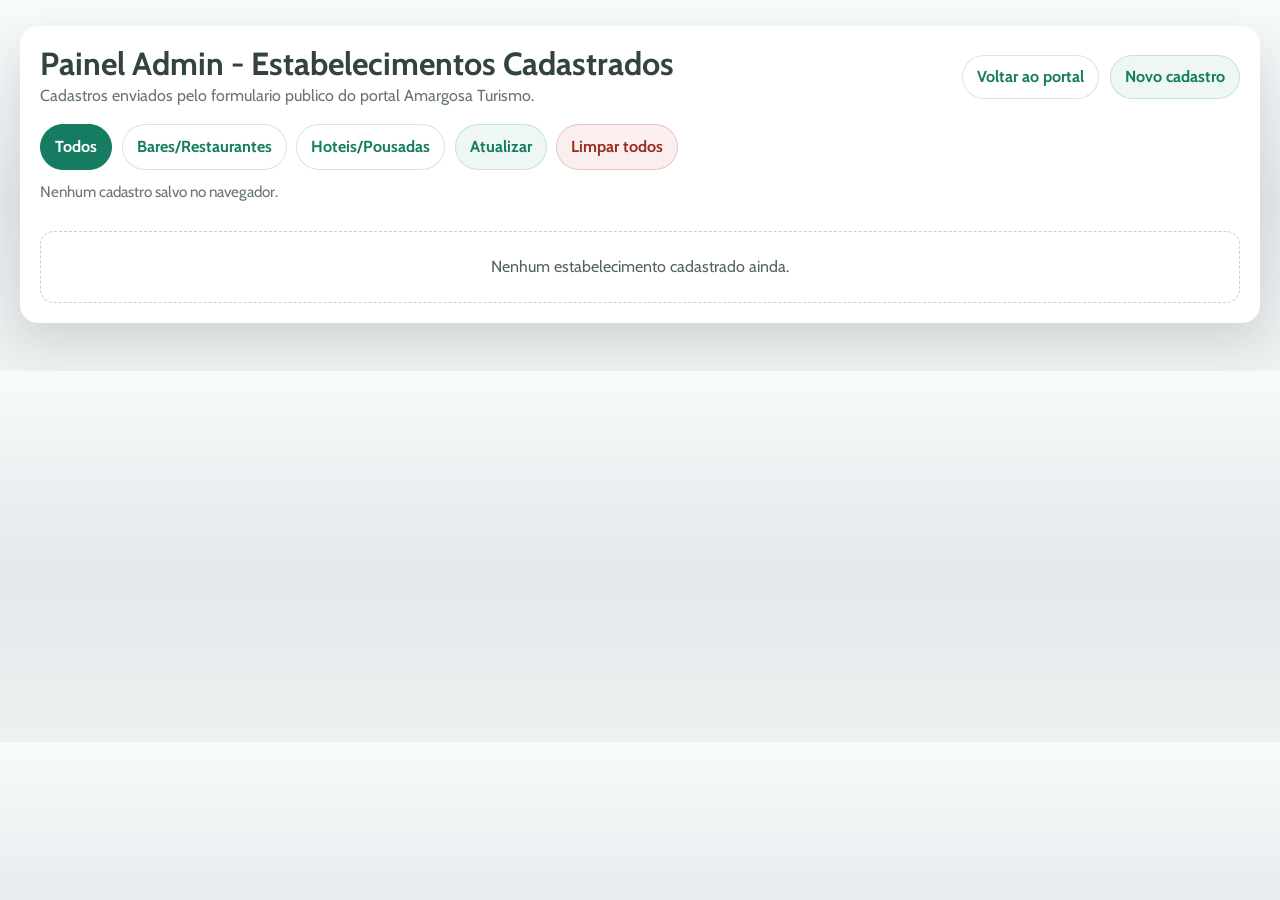
==== adminformulario/index.html @ f3ae4c38 "Integrate cadastro pages into tourism portal" ====
﻿<!DOCTYPE html>
<html lang="pt-BR">
<head>
  <meta charset="UTF-8">
  <meta name="viewport" content="width=device-width, initial-scale=1.0">
  <title>Painel Admin de Cadastros | Amargosa Turismo</title>
  <link rel="preconnect" href="https://fonts.googleapis.com">
  <link rel="preconnect" href="https://fonts.gstatic.com" crossorigin>
  <link href="https://fonts.googleapis.com/css2?family=Cabin:wght@400;500;600;700&display=swap" rel="stylesheet">
  <link rel="stylesheet" href="./admin.css">
</head>
<body>
  <main class="admin-page">
    <section class="panel">
      <header class="admin-header">
        <div>
          <h1>Painel Admin - Estabelecimentos Cadastrados</h1>
          <p class="admin-intro">Cadastros enviados pelo formulario publico do portal Amargosa Turismo.</p>
        </div>
        <div class="admin-header__actions">
          <a class="admin-link admin-link--ghost" href="../">Voltar ao portal</a>
          <a class="admin-link" href="../formulario/">Novo cadastro</a>
        </div>
      </header>

      <div class="toolbar" role="toolbar" aria-label="Filtros e acoes">
        <button class="filter-btn is-active" type="button" data-filter="todos">Todos</button>
        <button class="filter-btn" type="button" data-filter="gastronomia">Bares/Restaurantes</button>
        <button class="filter-btn" type="button" data-filter="hotel">Hoteis/Pousadas</button>
        <button class="neutral-btn" type="button" id="refreshBtn">Atualizar</button>
        <button class="danger-btn" type="button" id="clearBtn">Limpar todos</button>
      </div>

      <p class="status-text" id="statusText"></p>

      <div class="cards-grid" id="cardsGrid"></div>

      <div class="empty-state" id="emptyState" hidden>
        Nenhum estabelecimento cadastrado ainda.
      </div>
    </section>
  </main>

  <script src="./admin.js" defer></script>
</body>
</html>
---- adminformulario/admin.css ----
﻿:root {
  --primary-color: #157c62;
  --secondary-color: #339a80;
  --text-color: #33443f;
  --body-muted: #55635f;
  --muted-text: #67766f;
  --light-bg: #e4e7ec;
  --white: #ffffff;
  --shadow: 0 18px 40px rgba(26, 37, 46, 0.12);
  --transition: all 0.28s ease;
}

* {
  box-sizing: border-box;
  margin: 0;
  padding: 0;
}

body {
  font-family: "Cabin", sans-serif;
  line-height: 1.6;
  color: var(--text-color);
  background: linear-gradient(180deg, #f7fbf9 0%, var(--light-bg) 55%, #edf2f0 100%);
}

img {
  display: block;
  max-width: 100%;
}

.sr-only {
  position: absolute;
  width: 1px;
  height: 1px;
  padding: 0;
  margin: -1px;
  overflow: hidden;
  clip: rect(0, 0, 0, 0);
  white-space: nowrap;
  border: 0;
}

.admin-page {
  width: min(1240px, calc(100% - 40px));
  margin: 26px auto 48px;
}

.panel,
.attraction-card {
  background: var(--white);
  border-radius: 18px;
  box-shadow: var(--shadow);
}

.panel {
  padding: 20px;
}

.admin-header {
  display: flex;
  align-items: center;
  justify-content: space-between;
  gap: 1rem;
  margin-bottom: 16px;
}

.admin-header__actions {
  display: flex;
  flex-wrap: wrap;
  gap: 0.7rem;
}

.admin-header h1 {
  font-size: clamp(1.3rem, 2.6vw, 2rem);
  line-height: 1.15;
}

.admin-intro {
  color: var(--muted-text);
}

.admin-link {
  display: inline-flex;
  align-items: center;
  justify-content: center;
  min-height: 44px;
  padding: 0 14px;
  border-radius: 999px;
  background: rgba(51, 154, 128, 0.08);
  border: 1px solid rgba(51, 154, 128, 0.22);
  color: var(--primary-color);
  text-decoration: none;
  font-weight: 700;
  transition: var(--transition);
}

.admin-link:hover,
.admin-link:focus-visible {
  transform: translateY(-2px);
}

.admin-link--ghost {
  background: var(--white);
}

.toolbar {
  display: flex;
  flex-wrap: wrap;
  gap: 0.6rem;
  margin-bottom: 10px;
}

.filter-btn,
.neutral-btn,
.danger-btn {
  border: 1px solid rgba(21, 124, 98, 0.18);
  border-radius: 999px;
  background: var(--white);
  color: var(--primary-color);
  padding: 9px 14px;
  font: inherit;
  font-weight: 700;
  cursor: pointer;
  transition: var(--transition);
}

.filter-btn.is-active {
  background: var(--primary-color);
  color: var(--white);
  border-color: var(--primary-color);
}

.neutral-btn {
  background: rgba(51, 154, 128, 0.08);
}

.danger-btn {
  border-color: rgba(190, 58, 45, 0.24);
  color: #9c2f23;
  background: rgba(190, 58, 45, 0.08);
}

.filter-btn:hover,
.neutral-btn:hover,
.danger-btn:hover,
.filter-btn:focus-visible,
.neutral-btn:focus-visible,
.danger-btn:focus-visible {
  transform: translateY(-2px);
}

.status-text {
  margin-bottom: 14px;
  color: var(--muted-text);
  font-size: 0.95rem;
}

.cards-grid {
  display: grid;
  grid-template-columns: repeat(3, minmax(0, 1fr));
  gap: 1.5rem;
}

.attraction-card {
  min-width: 0;
  display: flex;
  flex-direction: column;
  overflow: hidden;
  transition: var(--transition);
}

.attraction-card:hover {
  transform: translateY(-6px);
}

.attraction-card img {
  width: 100%;
  height: 200px;
  object-fit: cover;
  transition: var(--transition);
}

.attraction-card:hover img {
  transform: scale(1.04);
}

.card-content {
  display: flex;
  flex: 1;
  flex-direction: column;
  padding: 1.2rem;
}

.card-content h3 {
  margin: 0 0 0.35rem;
  color: var(--primary-color);
  font-size: 1.18rem;
  line-height: 1.18;
}

.card-content p {
  color: var(--body-muted);
}

.card-meta {
  display: grid;
  gap: 0.35rem;
  margin-top: 0.85rem;
  color: var(--muted-text);
  font-size: 0.9rem;
}

.card-meta span {
  display: block;
}

.card-actions {
  display: flex;
  flex-direction: column;
  gap: 0.65rem;
  margin-top: auto;
  padding-top: 0.9rem;
}

.card-actions-inline {
  display: flex;
  flex-wrap: wrap;
  gap: 0.65rem;
}

.card-link,
.card-button {
  display: inline-flex;
  align-items: center;
  justify-content: center;
  min-height: 42px;
  padding: 0 16px;
  border-radius: 999px;
  text-decoration: none;
  font-weight: 700;
  font-size: 0.92rem;
  transition: var(--transition);
  cursor: pointer;
}

.card-link {
  background: var(--primary-color);
  color: var(--white);
  border: 1px solid var(--primary-color);
}

.card-link--instagram {
  background: rgba(201, 100, 43, 0.08);
  color: #b25523;
  border: 1px solid rgba(201, 100, 43, 0.22);
}

.card-link--whatsapp {
  background: rgba(18, 140, 77, 0.08);
  color: #128c4d;
  border: 1px solid rgba(18, 140, 77, 0.22);
}

.card-link--email {
  background: rgba(52, 88, 164, 0.08);
  color: #3458a4;
  border: 1px solid rgba(52, 88, 164, 0.22);
}

.card-link--phone {
  background: rgba(120, 97, 198, 0.08);
  color: #6e56cf;
  border: 1px solid rgba(120, 97, 198, 0.22);
}

.card-button {
  background: rgba(51, 154, 128, 0.08);
  color: var(--primary-color);
  border: 1px solid rgba(51, 154, 128, 0.22);
  width: 100%;
}

.card-actions-inline .card-link {
  flex: 1 1 0;
  min-width: 0;
}

.card-actions-inline .card-link--icon {
  flex: 0 0 42px;
  width: 42px;
  min-width: 42px;
  padding: 0;
}

.card-link__icon {
  width: 20px;
  height: 20px;
  display: block;
  fill: currentColor;
}

.card-link:hover,
.card-button:hover,
.card-link:focus-visible,
.card-button:focus-visible {
  transform: translateY(-2px);
}

.empty-state {
  margin-top: 0.8rem;
  border: 1px dashed rgba(21, 124, 98, 0.3);
  border-radius: 14px;
  background: rgba(255, 255, 255, 0.82);
  color: var(--body-muted);
  text-align: center;
  padding: 22px;
}

.empty-state[hidden] {
  display: none;
}

@media (max-width: 1100px) {
  .cards-grid {
    grid-template-columns: repeat(2, minmax(0, 1fr));
  }
}

@media (max-width: 720px) {
  .admin-page {
    width: min(1240px, calc(100% - 24px));
  }

  .admin-header {
    flex-direction: column;
    align-items: flex-start;
  }

  .admin-header__actions {
    width: 100%;
  }

  .cards-grid {
    grid-template-columns: 1fr;
  }

  .filter-btn,
  .neutral-btn,
  .danger-btn,
  .admin-link,
  .card-link,
  .card-button {
    width: 100%;
  }

  .card-actions-inline .card-link--icon {
    flex: 0 0 40px;
    width: 40px;
    min-width: 40px;
  }
}
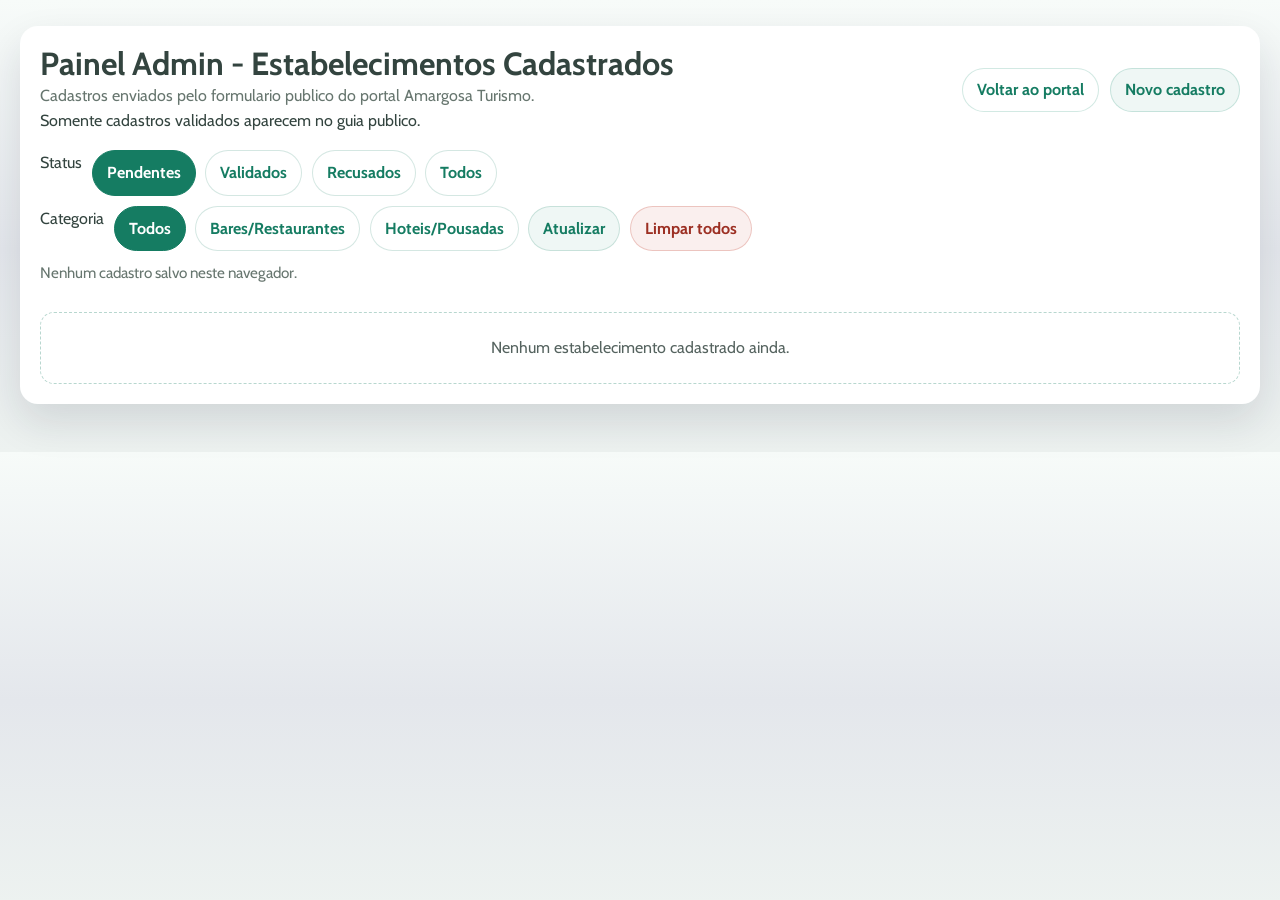
==== commit 07cdcfb6: "Sync from Amargosaturismo@31aae91" ====
--- a/adminformulario/index.html
+++ b/adminformulario/index.html
@@ -16,6 +16,7 @@
         <div>
           <h1>Painel Admin - Estabelecimentos Cadastrados</h1>
           <p class="admin-intro">Cadastros enviados pelo formulario publico do portal Amargosa Turismo.</p>
+          <p class="admin-note">Somente cadastros validados aparecem no guia publico.</p>
         </div>
         <div class="admin-header__actions">
           <a class="admin-link admin-link--ghost" href="../">Voltar ao portal</a>
@@ -23,12 +24,23 @@
         </div>
       </header>
 
-      <div class="toolbar" role="toolbar" aria-label="Filtros e acoes">
-        <button class="filter-btn is-active" type="button" data-filter="todos">Todos</button>
-        <button class="filter-btn" type="button" data-filter="gastronomia">Bares/Restaurantes</button>
-        <button class="filter-btn" type="button" data-filter="hotel">Hoteis/Pousadas</button>
-        <button class="neutral-btn" type="button" id="refreshBtn">Atualizar</button>
-        <button class="danger-btn" type="button" id="clearBtn">Limpar todos</button>
+      <div class="toolbar-stack">
+        <div class="toolbar" role="toolbar" aria-label="Filtro por status">
+          <span class="toolbar-label">Status</span>
+          <button class="filter-btn is-active" type="button" data-status-filter="pending">Pendentes</button>
+          <button class="filter-btn" type="button" data-status-filter="approved">Validados</button>
+          <button class="filter-btn" type="button" data-status-filter="rejected">Recusados</button>
+          <button class="filter-btn" type="button" data-status-filter="todos">Todos</button>
+        </div>
+
+        <div class="toolbar" role="toolbar" aria-label="Filtros por categoria e acoes">
+          <span class="toolbar-label">Categoria</span>
+          <button class="filter-btn is-active" type="button" data-filter="todos">Todos</button>
+          <button class="filter-btn" type="button" data-filter="gastronomia">Bares/Restaurantes</button>
+          <button class="filter-btn" type="button" data-filter="hotel">Hoteis/Pousadas</button>
+          <button class="neutral-btn" type="button" id="refreshBtn">Atualizar</button>
+          <button class="danger-btn" type="button" id="clearBtn">Limpar todos</button>
+        </div>
       </div>
 
       <p class="status-text" id="statusText"></p>
@@ -41,6 +53,92 @@
     </section>
   </main>
 
+  <dialog class="edit-dialog" id="editDialog">
+    <form class="edit-form" id="editForm">
+      <div class="edit-form__header">
+        <div>
+          <h2>Editar cadastro</h2>
+          <p class="edit-hint" id="editHint">Salvar a edicao nao publica o card. A publicacao acontece ao validar.</p>
+        </div>
+        <button class="dialog-close" type="button" id="cancelEditBtn" aria-label="Fechar edicao">Fechar</button>
+      </div>
+
+      <input type="hidden" id="editRecordId" name="recordId">
+      <input type="hidden" id="editCategory" name="category">
+
+      <div class="edit-grid">
+        <div class="field">
+          <label for="editName">Nome</label>
+          <input id="editName" name="name" required>
+        </div>
+
+        <div class="field field--full">
+          <label for="editDescription">Descricao</label>
+          <textarea id="editDescription" name="description" rows="4" required></textarea>
+        </div>
+
+        <div class="field field--full">
+          <label for="editAddressLine">Endereco completo</label>
+          <input id="editAddressLine" name="addressLine" placeholder="Rua, numero | Bairro | Cidade - UF | CEP">
+        </div>
+
+        <div class="field">
+          <label for="editInstagram">Instagram</label>
+          <input id="editInstagram" name="instagram" placeholder="https://instagram.com/...">
+        </div>
+
+        <div class="field">
+          <label for="editWhatsapp">WhatsApp</label>
+          <input id="editWhatsapp" name="whatsapp" placeholder="https://wa.me/...">
+        </div>
+      </div>
+
+      <div class="edit-grid edit-grid--category" id="editGastronomyFields" hidden>
+        <div class="field">
+          <label for="editDaysLine">Dia de funcionamento</label>
+          <input id="editDaysLine" name="daysLine" placeholder="Ex: Todos os dias ou nao funciona segunda-feira">
+        </div>
+
+        <div class="field">
+          <label for="editHoursLine">Horario</label>
+          <input id="editHoursLine" name="hoursLine" placeholder="Ex: 11h as 15h">
+        </div>
+
+        <div class="field">
+          <label for="editSubtitle">Destaque</label>
+          <input id="editSubtitle" name="subtitle" placeholder="Ex: delivery disponivel">
+        </div>
+      </div>
+
+      <div class="edit-grid edit-grid--category" id="editHotelFields" hidden>
+        <div class="field">
+          <label for="editStatusLine">Funcionamento da hospedagem</label>
+          <input id="editStatusLine" name="statusLine" placeholder="Ex: aberto todos os dias">
+        </div>
+
+        <div class="field">
+          <label for="editServiceLine">Servico principal</label>
+          <input id="editServiceLine" name="serviceLine" placeholder="Ex: cafe da manha incluso">
+        </div>
+
+        <div class="field">
+          <label for="editEmail">E-mail</label>
+          <input id="editEmail" name="email" type="email" placeholder="contato@exemplo.com">
+        </div>
+
+        <div class="field">
+          <label for="editPhone">Telefone</label>
+          <input id="editPhone" name="phone" placeholder="(75) 99999-9999">
+        </div>
+      </div>
+
+      <div class="edit-form__footer">
+        <button class="neutral-btn" type="button" id="closeEditBtn">Cancelar</button>
+        <button class="admin-link" type="submit">Salvar edicao</button>
+      </div>
+    </form>
+  </dialog>
+
   <script src="./admin.js" defer></script>
 </body>
 </html>
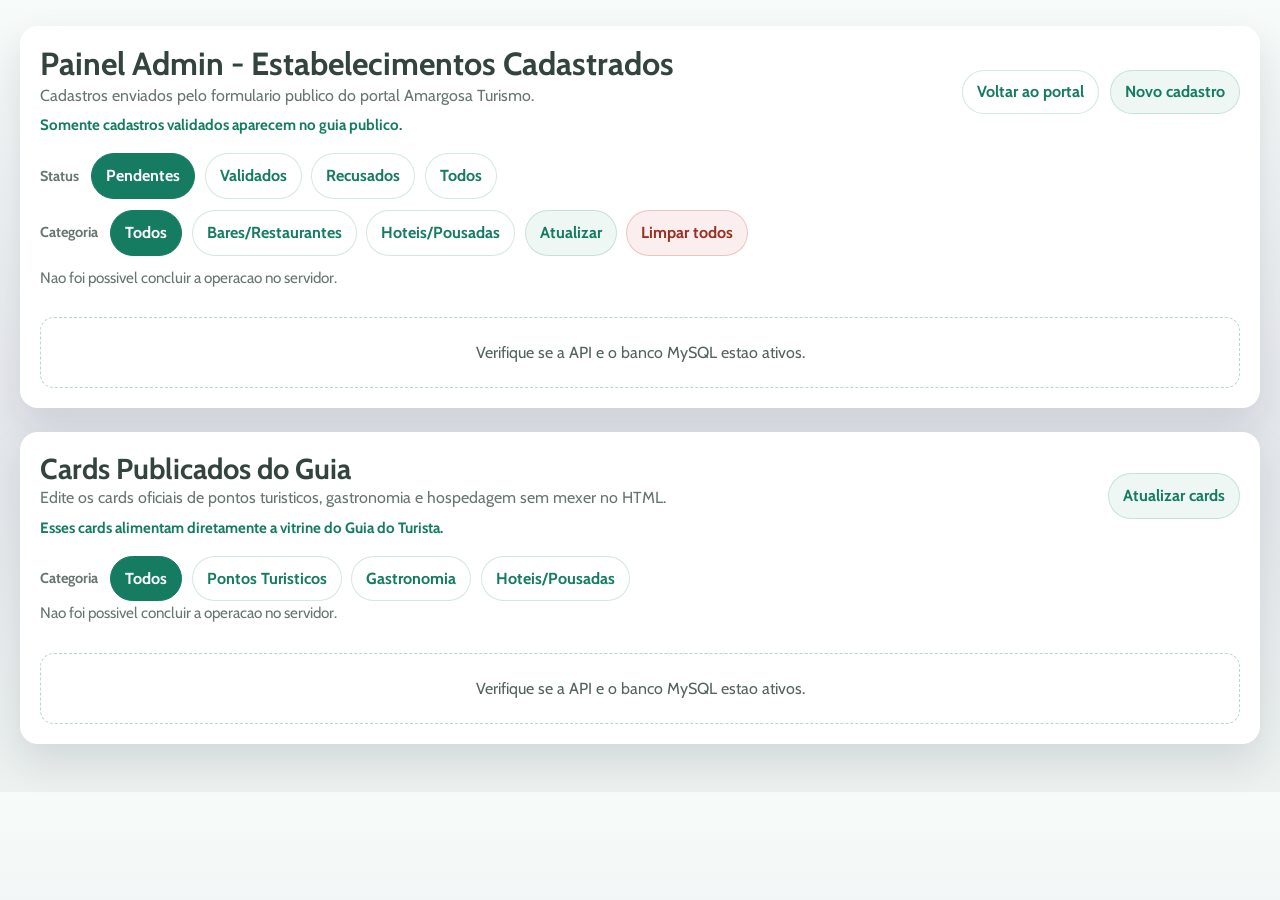
==== commit ca0e810c: "Sync from Amargosaturismo@73cab98" ====
--- a/adminformulario/index.html
+++ b/adminformulario/index.html
@@ -51,6 +51,35 @@
         Nenhum estabelecimento cadastrado ainda.
       </div>
     </section>
+
+    <section class="panel panel--catalog">
+      <header class="admin-header admin-header--catalog">
+        <div>
+          <h2>Cards Publicados do Guia</h2>
+          <p class="admin-intro">Edite os cards oficiais de pontos turisticos, gastronomia e hospedagem sem mexer no HTML.</p>
+          <p class="admin-note">Esses cards alimentam diretamente a vitrine do Guia do Turista.</p>
+        </div>
+        <div class="admin-header__actions">
+          <button class="neutral-btn" type="button" id="catalogRefreshBtn">Atualizar cards</button>
+        </div>
+      </header>
+
+      <div class="toolbar" role="toolbar" aria-label="Filtro de cards publicados">
+        <span class="toolbar-label">Categoria</span>
+        <button class="filter-btn is-active" type="button" data-catalog-filter="todos">Todos</button>
+        <button class="filter-btn" type="button" data-catalog-filter="turistico">Pontos Turisticos</button>
+        <button class="filter-btn" type="button" data-catalog-filter="gastronomia">Gastronomia</button>
+        <button class="filter-btn" type="button" data-catalog-filter="hotel">Hoteis/Pousadas</button>
+      </div>
+
+      <p class="status-text" id="catalogStatusText"></p>
+
+      <div class="cards-grid" id="catalogCardsGrid"></div>
+
+      <div class="empty-state" id="catalogEmptyState" hidden>
+        Nenhum card publicado encontrado.
+      </div>
+    </section>
   </main>
 
   <dialog class="edit-dialog" id="editDialog">
@@ -65,6 +94,7 @@
 
       <input type="hidden" id="editRecordId" name="recordId">
       <input type="hidden" id="editCategory" name="category">
+      <input type="hidden" id="editCurrentPhotoUrl" name="currentPhotoUrl">
 
       <div class="edit-grid">
         <div class="field">
@@ -80,6 +110,15 @@
         <div class="field field--full">
           <label for="editAddressLine">Endereco completo</label>
           <input id="editAddressLine" name="addressLine" placeholder="Rua, numero | Bairro | Cidade - UF | CEP">
+        </div>
+
+        <div class="field field--full">
+          <label for="editPhoto">Imagem do card</label>
+          <input id="editPhoto" name="photo" type="file" accept="image/*">
+          <p class="edit-photo-note">Envie uma nova imagem apenas se quiser substituir a atual.</p>
+          <div class="edit-photo-preview" id="editPhotoPreviewWrap" hidden>
+            <img id="editPhotoPreview" alt="Preview da imagem do estabelecimento">
+          </div>
         </div>
 
         <div class="field">
@@ -139,6 +178,104 @@
     </form>
   </dialog>
 
+  <dialog class="edit-dialog" id="catalogEditDialog">
+    <form class="edit-form" id="catalogEditForm">
+      <div class="edit-form__header">
+        <div>
+          <h2>Editar card publicado</h2>
+          <p class="edit-hint" id="catalogEditHint">Esse card aparece no Guia do Turista assim que a alteracao for salva.</p>
+        </div>
+        <button class="dialog-close" type="button" id="catalogCancelEditBtn" aria-label="Fechar edicao do card">Fechar</button>
+      </div>
+
+      <input type="hidden" id="catalogEditRecordId" name="recordId">
+      <input type="hidden" id="catalogEditCategory" name="category">
+      <input type="hidden" id="catalogEditCurrentPhotoUrl" name="currentPhotoUrl">
+
+      <div class="edit-grid">
+        <div class="field">
+          <label for="catalogEditPointId">Ponto vinculado</label>
+          <input id="catalogEditPointId" name="pointId" readonly>
+        </div>
+
+        <div class="field">
+          <label for="catalogEditDisplayOrder">Ordem de exibicao</label>
+          <input id="catalogEditDisplayOrder" name="displayOrder" type="number" min="1" step="1">
+        </div>
+
+        <div class="field field--checkbox">
+          <label class="checkbox-inline" for="catalogEditIsActive">
+            <input id="catalogEditIsActive" name="isActive" type="checkbox">
+            <span>Card ativo no guia</span>
+          </label>
+        </div>
+
+        <div class="field">
+          <label for="catalogEditName">Nome</label>
+          <input id="catalogEditName" name="name" required>
+        </div>
+
+        <div class="field field--full">
+          <label for="catalogEditSubtitle">Subtitulo</label>
+          <input id="catalogEditSubtitle" name="subtitle" placeholder="Texto de destaque do card">
+        </div>
+
+        <div class="field field--full">
+          <label for="catalogEditDescription">Descricao</label>
+          <textarea id="catalogEditDescription" name="description" rows="4" required></textarea>
+        </div>
+
+        <div class="field field--full">
+          <label for="catalogEditAddressLine">Endereco</label>
+          <input id="catalogEditAddressLine" name="addressLine" placeholder="Rua, numero, bairro ou referencia principal">
+        </div>
+
+        <div class="field field--full" id="catalogScheduleFieldWrap">
+          <label for="catalogEditScheduleLine">Horario / agenda exibida</label>
+          <input id="catalogEditScheduleLine" name="scheduleLine" placeholder="Ex: Todos os dias, das 11h as 15h">
+        </div>
+
+        <div class="field field--full">
+          <label for="catalogEditPhoto">Imagem do card</label>
+          <input id="catalogEditPhoto" name="photo" type="file" accept="image/*">
+          <p class="edit-photo-note">Envie uma nova imagem apenas se quiser substituir a atual.</p>
+          <div class="edit-photo-preview" id="catalogEditPhotoPreviewWrap" hidden>
+            <img id="catalogEditPhotoPreview" alt="Preview da imagem do card publicado">
+          </div>
+        </div>
+      </div>
+
+      <div class="edit-grid" id="catalogSocialFields">
+        <div class="field">
+          <label for="catalogEditInstagram">Instagram</label>
+          <input id="catalogEditInstagram" name="instagram" placeholder="https://instagram.com/...">
+        </div>
+
+        <div class="field">
+          <label for="catalogEditWhatsapp">WhatsApp</label>
+          <input id="catalogEditWhatsapp" name="whatsapp" placeholder="https://wa.me/...">
+        </div>
+      </div>
+
+      <div class="edit-grid" id="catalogHotelContactFields">
+        <div class="field">
+          <label for="catalogEditEmail">E-mail</label>
+          <input id="catalogEditEmail" name="email" type="email" placeholder="contato@exemplo.com">
+        </div>
+
+        <div class="field">
+          <label for="catalogEditPhone">Telefone</label>
+          <input id="catalogEditPhone" name="phone" placeholder="(75) 99999-9999">
+        </div>
+      </div>
+
+      <div class="edit-form__footer">
+        <button class="neutral-btn" type="button" id="catalogCloseEditBtn">Cancelar</button>
+        <button class="admin-link" type="submit">Salvar card</button>
+      </div>
+    </form>
+  </dialog>
+
   <script src="./admin.js" defer></script>
 </body>
 </html>
--- a/adminformulario/admin.css
+++ b/adminformulario/admin.css
@@ -79,6 +79,19 @@
   color: var(--muted-text);
 }
 
+.admin-note {
+  margin-top: 0.3rem;
+  color: var(--primary-color);
+  font-size: 0.94rem;
+  font-weight: 700;
+}
+
+.toolbar-stack {
+  display: grid;
+  gap: 0.7rem;
+  margin-bottom: 10px;
+}
+
 .admin-link {
   display: inline-flex;
   align-items: center;
@@ -107,7 +120,14 @@
   display: flex;
   flex-wrap: wrap;
   gap: 0.6rem;
-  margin-bottom: 10px;
+  align-items: center;
+}
+
+.toolbar-label {
+  color: var(--muted-text);
+  font-size: 0.9rem;
+  font-weight: 700;
+  margin-right: 0.15rem;
 }
 
 .filter-btn,
@@ -191,6 +211,50 @@
   padding: 1.2rem;
 }
 
+.card-topline {
+  display: flex;
+  flex-wrap: wrap;
+  align-items: center;
+  justify-content: space-between;
+  gap: 0.6rem;
+  margin-bottom: 0.7rem;
+}
+
+.status-badge {
+  display: inline-flex;
+  align-items: center;
+  justify-content: center;
+  min-height: 30px;
+  padding: 0 12px;
+  border-radius: 999px;
+  font-size: 0.82rem;
+  font-weight: 700;
+  border: 1px solid transparent;
+}
+
+.status-badge--pending {
+  background: rgba(201, 100, 43, 0.12);
+  border-color: rgba(201, 100, 43, 0.24);
+  color: #b25523;
+}
+
+.status-badge--approved {
+  background: rgba(21, 124, 98, 0.12);
+  border-color: rgba(21, 124, 98, 0.24);
+  color: var(--primary-color);
+}
+
+.status-badge--rejected {
+  background: rgba(190, 58, 45, 0.12);
+  border-color: rgba(190, 58, 45, 0.24);
+  color: #9c2f23;
+}
+
+.card-date {
+  color: var(--muted-text);
+  font-size: 0.82rem;
+}
+
 .card-content h3 {
   margin: 0 0 0.35rem;
   color: var(--primary-color);
@@ -280,6 +344,12 @@
   width: 100%;
 }
 
+.card-button[disabled] {
+  opacity: 0.6;
+  cursor: not-allowed;
+  transform: none;
+}
+
 .card-actions-inline .card-link {
   flex: 1 1 0;
   min-width: 0;
@@ -304,6 +374,54 @@
 .card-link:focus-visible,
 .card-button:focus-visible {
   transform: translateY(-2px);
+}
+
+.card-review-actions {
+  display: grid;
+  grid-template-columns: repeat(3, minmax(0, 1fr));
+  gap: 0.55rem;
+}
+
+.review-btn {
+  border: 1px solid rgba(21, 124, 98, 0.18);
+  border-radius: 999px;
+  background: var(--white);
+  color: var(--primary-color);
+  padding: 9px 12px;
+  font: inherit;
+  font-size: 0.88rem;
+  font-weight: 700;
+  cursor: pointer;
+  transition: var(--transition);
+}
+
+.review-btn--edit {
+  background: rgba(52, 88, 164, 0.08);
+  border-color: rgba(52, 88, 164, 0.22);
+  color: #3458a4;
+}
+
+.review-btn--approve {
+  background: rgba(21, 124, 98, 0.08);
+  border-color: rgba(21, 124, 98, 0.22);
+  color: var(--primary-color);
+}
+
+.review-btn--reject {
+  background: rgba(190, 58, 45, 0.08);
+  border-color: rgba(190, 58, 45, 0.22);
+  color: #9c2f23;
+}
+
+.review-btn:hover,
+.review-btn:focus-visible {
+  transform: translateY(-2px);
+}
+
+.review-btn:disabled {
+  opacity: 0.52;
+  cursor: not-allowed;
+  transform: none;
 }
 
 .empty-state {
@@ -320,6 +438,98 @@
   display: none;
 }
 
+.edit-dialog {
+  width: min(760px, calc(100% - 24px));
+  border: 0;
+  border-radius: 22px;
+  padding: 0;
+  box-shadow: 0 28px 60px rgba(26, 37, 46, 0.24);
+}
+
+.edit-dialog::backdrop {
+  background: rgba(25, 34, 42, 0.46);
+  backdrop-filter: blur(4px);
+}
+
+.edit-form {
+  display: grid;
+  gap: 1rem;
+  padding: 1.3rem;
+}
+
+.edit-form__header {
+  display: flex;
+  align-items: flex-start;
+  justify-content: space-between;
+  gap: 1rem;
+}
+
+.edit-form__header h2 {
+  font-size: 1.35rem;
+  line-height: 1.15;
+}
+
+.edit-hint {
+  color: var(--muted-text);
+  font-size: 0.94rem;
+}
+
+.dialog-close {
+  border: 1px solid rgba(21, 124, 98, 0.18);
+  border-radius: 999px;
+  background: var(--white);
+  color: var(--primary-color);
+  padding: 8px 12px;
+  font: inherit;
+  font-weight: 700;
+  cursor: pointer;
+}
+
+.edit-grid {
+  display: grid;
+  grid-template-columns: repeat(2, minmax(0, 1fr));
+  gap: 0.9rem;
+}
+
+.field {
+  display: grid;
+  gap: 0.38rem;
+}
+
+.field--full {
+  grid-column: 1 / -1;
+}
+
+.field label {
+  color: var(--text-color);
+  font-size: 0.92rem;
+  font-weight: 700;
+}
+
+.field input,
+.field textarea {
+  width: 100%;
+  border: 1px solid rgba(21, 124, 98, 0.18);
+  border-radius: 14px;
+  background: #fbfcfb;
+  color: var(--text-color);
+  font: inherit;
+  padding: 12px 14px;
+  resize: vertical;
+}
+
+.field input:focus,
+.field textarea:focus {
+  outline: 2px solid rgba(51, 154, 128, 0.18);
+  border-color: rgba(51, 154, 128, 0.42);
+}
+
+.edit-form__footer {
+  display: flex;
+  justify-content: flex-end;
+  gap: 0.8rem;
+}
+
 @media (max-width: 1100px) {
   .cards-grid {
     grid-template-columns: repeat(2, minmax(0, 1fr));
@@ -349,8 +559,29 @@
   .danger-btn,
   .admin-link,
   .card-link,
-  .card-button {
+  .card-button,
+  .review-btn {
     width: 100%;
+  }
+
+  .toolbar-label {
+    width: 100%;
+    margin-bottom: -0.1rem;
+  }
+
+  .card-review-actions,
+  .edit-grid,
+  .edit-form__footer {
+    grid-template-columns: 1fr;
+    flex-direction: column;
+  }
+
+  .edit-dialog {
+    width: min(760px, calc(100% - 16px));
+  }
+
+  .edit-form__header {
+    flex-direction: column;
   }
 
   .card-actions-inline .card-link--icon {
@@ -359,3 +590,90 @@
     min-width: 40px;
   }
 }
+.edit-photo-note {
+  margin: 8px 0 0;
+  font-size: 0.9rem;
+  color: #5f6f69;
+}
+
+.edit-photo-preview {
+  margin-top: 14px;
+  max-width: 320px;
+  border-radius: 18px;
+  overflow: hidden;
+  border: 1px solid rgba(36, 56, 52, 0.14);
+  background: #f5f7f2;
+}
+
+.edit-photo-preview img {
+  display: block;
+  width: 100%;
+  height: auto;
+  aspect-ratio: 16 / 10;
+  object-fit: cover;
+}
+.panel--catalog {
+  margin-top: 24px;
+}
+
+.admin-header--catalog h2 {
+  font-size: clamp(1.2rem, 2.4vw, 1.8rem);
+  line-height: 1.15;
+}
+
+.field--checkbox {
+  display: flex;
+  align-items: end;
+}
+
+.checkbox-inline {
+  display: inline-flex;
+  align-items: center;
+  gap: 0.7rem;
+  min-height: 48px;
+  font-weight: 700;
+  color: var(--text-color);
+}
+
+.checkbox-inline input {
+  width: 18px;
+  height: 18px;
+}
+
+.catalog-card-topline {
+  display: flex;
+  align-items: center;
+  justify-content: space-between;
+  gap: 0.8rem;
+  margin-bottom: 0.7rem;
+}
+
+.category-badge {
+  display: inline-flex;
+  align-items: center;
+  justify-content: center;
+  min-height: 30px;
+  padding: 0 12px;
+  border-radius: 999px;
+  font-size: 0.82rem;
+  font-weight: 700;
+  border: 1px solid transparent;
+}
+
+.category-badge--turistico {
+  background: rgba(21, 124, 98, 0.12);
+  border-color: rgba(21, 124, 98, 0.24);
+  color: var(--primary-color);
+}
+
+.category-badge--gastronomia {
+  background: rgba(201, 100, 43, 0.12);
+  border-color: rgba(201, 100, 43, 0.24);
+  color: #b25523;
+}
+
+.category-badge--hotel {
+  background: rgba(53, 104, 201, 0.12);
+  border-color: rgba(53, 104, 201, 0.24);
+  color: #3568c9;
+}
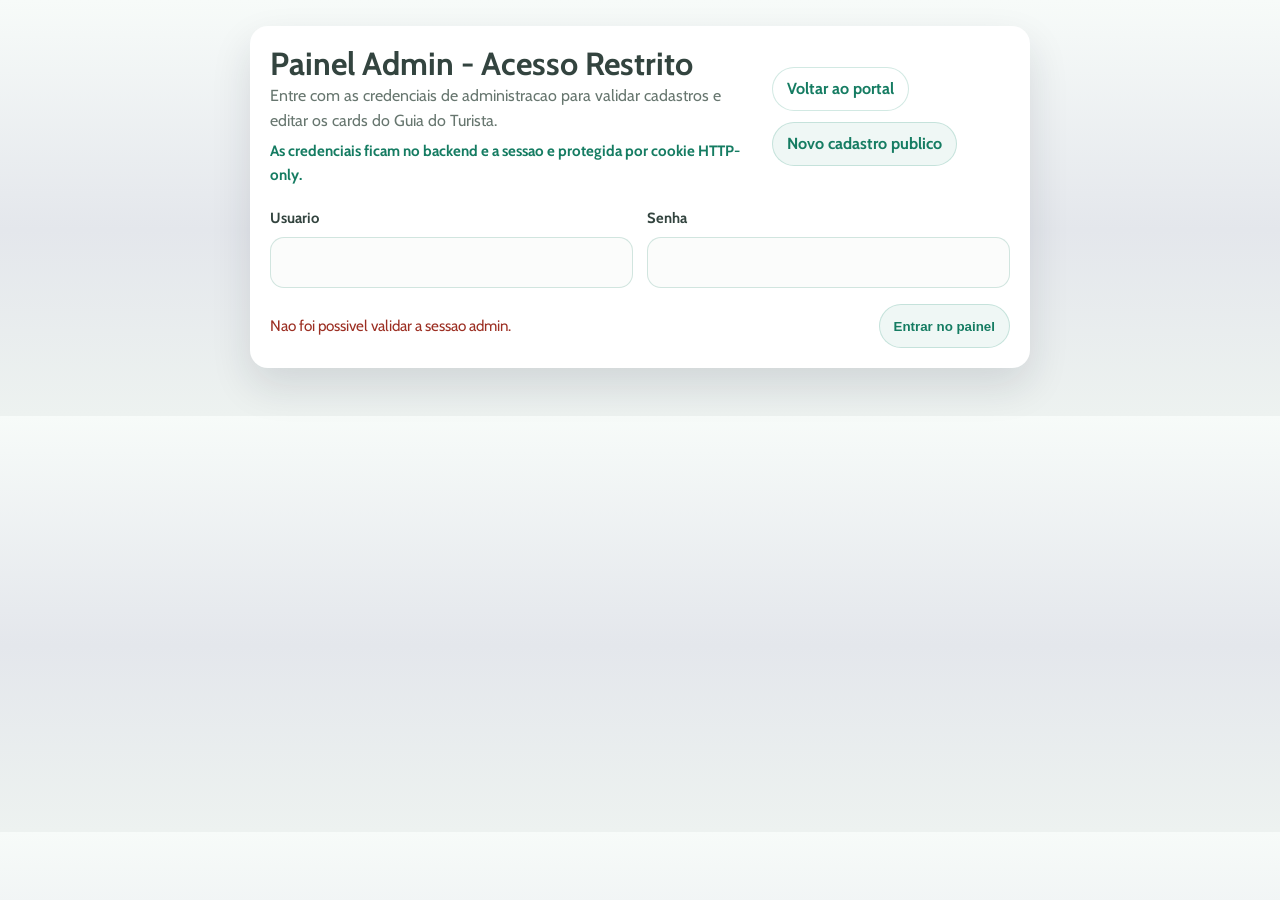
==== commit 974b1133: "Sync from Amargosaturismo@6afd02d" ====
--- a/adminformulario/index.html
+++ b/adminformulario/index.html
@@ -11,75 +11,112 @@
 </head>
 <body>
   <main class="admin-page">
-    <section class="panel">
-      <header class="admin-header">
+    <section class="panel auth-panel" id="authPanel">
+      <header class="admin-header admin-header--auth">
         <div>
-          <h1>Painel Admin - Estabelecimentos Cadastrados</h1>
-          <p class="admin-intro">Cadastros enviados pelo formulario publico do portal Amargosa Turismo.</p>
-          <p class="admin-note">Somente cadastros validados aparecem no guia publico.</p>
+          <h1>Painel Admin - Acesso Restrito</h1>
+          <p class="admin-intro">Entre com as credenciais de administracao para validar cadastros e editar os cards do Guia do Turista.</p>
+          <p class="admin-note">As credenciais ficam no backend e a sessao e protegida por cookie HTTP-only.</p>
         </div>
         <div class="admin-header__actions">
           <a class="admin-link admin-link--ghost" href="../">Voltar ao portal</a>
-          <a class="admin-link" href="../formulario/">Novo cadastro</a>
+          <a class="admin-link" href="../formulario/">Novo cadastro publico</a>
         </div>
       </header>
 
-      <div class="toolbar-stack">
-        <div class="toolbar" role="toolbar" aria-label="Filtro por status">
-          <span class="toolbar-label">Status</span>
-          <button class="filter-btn is-active" type="button" data-status-filter="pending">Pendentes</button>
-          <button class="filter-btn" type="button" data-status-filter="approved">Validados</button>
-          <button class="filter-btn" type="button" data-status-filter="rejected">Recusados</button>
-          <button class="filter-btn" type="button" data-status-filter="todos">Todos</button>
-        </div>
-
-        <div class="toolbar" role="toolbar" aria-label="Filtros por categoria e acoes">
+      <form class="auth-form" id="loginForm">
+        <div class="edit-grid auth-grid">
+          <div class="field">
+            <label for="loginUsername">Usuario</label>
+            <input id="loginUsername" name="username" autocomplete="username" required>
+          </div>
+
+          <div class="field">
+            <label for="loginPassword">Senha</label>
+            <input id="loginPassword" name="password" type="password" autocomplete="current-password" required>
+          </div>
+        </div>
+
+        <div class="edit-form__footer auth-actions">
+          <p class="auth-feedback" id="loginFeedback">Faca login para liberar o painel.</p>
+          <button class="admin-link" type="submit" id="loginSubmitBtn">Entrar no painel</button>
+        </div>
+      </form>
+    </section>
+
+    <div id="adminApp" hidden>
+      <section class="panel">
+        <header class="admin-header">
+          <div>
+            <h1>Painel Admin - Estabelecimentos Cadastrados</h1>
+            <p class="admin-intro">Cadastros enviados pelo formulario publico do portal Amargosa Turismo.</p>
+            <p class="admin-note">Somente cadastros validados aparecem no guia publico.</p>
+          </div>
+          <div class="admin-header__actions">
+            <span class="session-pill" id="sessionPill">Sessao admin ativa</span>
+            <a class="admin-link admin-link--ghost" href="../">Voltar ao portal</a>
+            <a class="admin-link" href="../formulario/">Novo cadastro</a>
+            <button class="danger-btn" type="button" id="logoutBtn">Sair</button>
+          </div>
+        </header>
+
+        <div class="toolbar-stack">
+          <div class="toolbar" role="toolbar" aria-label="Filtro por status">
+            <span class="toolbar-label">Status</span>
+            <button class="filter-btn is-active" type="button" data-status-filter="pending">Pendentes</button>
+            <button class="filter-btn" type="button" data-status-filter="approved">Validados</button>
+            <button class="filter-btn" type="button" data-status-filter="rejected">Recusados</button>
+            <button class="filter-btn" type="button" data-status-filter="todos">Todos</button>
+          </div>
+
+          <div class="toolbar" role="toolbar" aria-label="Filtros por categoria e acoes">
+            <span class="toolbar-label">Categoria</span>
+            <button class="filter-btn is-active" type="button" data-filter="todos">Todos</button>
+            <button class="filter-btn" type="button" data-filter="gastronomia">Bares/Restaurantes</button>
+            <button class="filter-btn" type="button" data-filter="hotel">Hoteis/Pousadas</button>
+            <button class="neutral-btn" type="button" id="refreshBtn">Atualizar</button>
+            <button class="danger-btn" type="button" id="clearBtn">Limpar todos</button>
+          </div>
+        </div>
+
+        <p class="status-text" id="statusText"></p>
+
+        <div class="cards-grid" id="cardsGrid"></div>
+
+        <div class="empty-state" id="emptyState" hidden>
+          Nenhum estabelecimento cadastrado ainda.
+        </div>
+      </section>
+
+      <section class="panel panel--catalog">
+        <header class="admin-header admin-header--catalog">
+          <div>
+            <h2>Cards Publicados do Guia</h2>
+            <p class="admin-intro">Edite os cards oficiais de pontos turisticos, gastronomia e hospedagem sem mexer no HTML.</p>
+            <p class="admin-note">Esses cards alimentam diretamente a vitrine do Guia do Turista.</p>
+          </div>
+          <div class="admin-header__actions">
+            <button class="neutral-btn" type="button" id="catalogRefreshBtn">Atualizar cards</button>
+          </div>
+        </header>
+
+        <div class="toolbar" role="toolbar" aria-label="Filtro de cards publicados">
           <span class="toolbar-label">Categoria</span>
-          <button class="filter-btn is-active" type="button" data-filter="todos">Todos</button>
-          <button class="filter-btn" type="button" data-filter="gastronomia">Bares/Restaurantes</button>
-          <button class="filter-btn" type="button" data-filter="hotel">Hoteis/Pousadas</button>
-          <button class="neutral-btn" type="button" id="refreshBtn">Atualizar</button>
-          <button class="danger-btn" type="button" id="clearBtn">Limpar todos</button>
-        </div>
-      </div>
-
-      <p class="status-text" id="statusText"></p>
-
-      <div class="cards-grid" id="cardsGrid"></div>
-
-      <div class="empty-state" id="emptyState" hidden>
-        Nenhum estabelecimento cadastrado ainda.
-      </div>
-    </section>
-
-    <section class="panel panel--catalog">
-      <header class="admin-header admin-header--catalog">
-        <div>
-          <h2>Cards Publicados do Guia</h2>
-          <p class="admin-intro">Edite os cards oficiais de pontos turisticos, gastronomia e hospedagem sem mexer no HTML.</p>
-          <p class="admin-note">Esses cards alimentam diretamente a vitrine do Guia do Turista.</p>
-        </div>
-        <div class="admin-header__actions">
-          <button class="neutral-btn" type="button" id="catalogRefreshBtn">Atualizar cards</button>
-        </div>
-      </header>
-
-      <div class="toolbar" role="toolbar" aria-label="Filtro de cards publicados">
-        <span class="toolbar-label">Categoria</span>
-        <button class="filter-btn is-active" type="button" data-catalog-filter="todos">Todos</button>
-        <button class="filter-btn" type="button" data-catalog-filter="turistico">Pontos Turisticos</button>
-        <button class="filter-btn" type="button" data-catalog-filter="gastronomia">Gastronomia</button>
-        <button class="filter-btn" type="button" data-catalog-filter="hotel">Hoteis/Pousadas</button>
-      </div>
-
-      <p class="status-text" id="catalogStatusText"></p>
-
-      <div class="cards-grid" id="catalogCardsGrid"></div>
-
-      <div class="empty-state" id="catalogEmptyState" hidden>
-        Nenhum card publicado encontrado.
-      </div>
-    </section>
+          <button class="filter-btn is-active" type="button" data-catalog-filter="todos">Todos</button>
+          <button class="filter-btn" type="button" data-catalog-filter="turistico">Pontos Turisticos</button>
+          <button class="filter-btn" type="button" data-catalog-filter="gastronomia">Gastronomia</button>
+          <button class="filter-btn" type="button" data-catalog-filter="hotel">Hoteis/Pousadas</button>
+        </div>
+
+        <p class="status-text" id="catalogStatusText"></p>
+
+        <div class="cards-grid" id="catalogCardsGrid"></div>
+
+        <div class="empty-state" id="catalogEmptyState" hidden>
+          Nenhum card publicado encontrado.
+        </div>
+      </section>
+    </div>
   </main>
 
   <dialog class="edit-dialog" id="editDialog">
--- a/adminformulario/admin.css
+++ b/adminformulario/admin.css
@@ -56,6 +56,11 @@
   padding: 20px;
 }
 
+.auth-panel {
+  max-width: 780px;
+  margin: 0 auto 24px;
+}
+
 .admin-header {
   display: flex;
   align-items: center;
@@ -64,10 +69,27 @@
   margin-bottom: 16px;
 }
 
+.admin-header--auth {
+  margin-bottom: 20px;
+}
+
 .admin-header__actions {
   display: flex;
   flex-wrap: wrap;
   gap: 0.7rem;
+}
+
+.session-pill {
+  display: inline-flex;
+  align-items: center;
+  min-height: 44px;
+  padding: 0 14px;
+  border-radius: 999px;
+  background: rgba(21, 124, 98, 0.12);
+  border: 1px solid rgba(21, 124, 98, 0.22);
+  color: var(--primary-color);
+  font-size: 0.92rem;
+  font-weight: 700;
 }
 
 .admin-header h1 {
@@ -530,6 +552,33 @@
   gap: 0.8rem;
 }
 
+.auth-form {
+  display: grid;
+  gap: 1rem;
+}
+
+.auth-grid {
+  grid-template-columns: repeat(2, minmax(0, 1fr));
+}
+
+.auth-actions {
+  align-items: center;
+  justify-content: space-between;
+}
+
+.auth-feedback {
+  color: var(--muted-text);
+  font-size: 0.95rem;
+}
+
+.auth-feedback[data-tone="error"] {
+  color: #9c2f23;
+}
+
+.auth-feedback[data-tone="success"] {
+  color: var(--primary-color);
+}
+
 @media (max-width: 1100px) {
   .cards-grid {
     grid-template-columns: repeat(2, minmax(0, 1fr));
@@ -548,6 +597,11 @@
 
   .admin-header__actions {
     width: 100%;
+  }
+
+  .session-pill {
+    width: 100%;
+    justify-content: center;
   }
 
   .cards-grid {
@@ -571,7 +625,8 @@
 
   .card-review-actions,
   .edit-grid,
-  .edit-form__footer {
+  .edit-form__footer,
+  .auth-grid {
     grid-template-columns: 1fr;
     flex-direction: column;
   }
